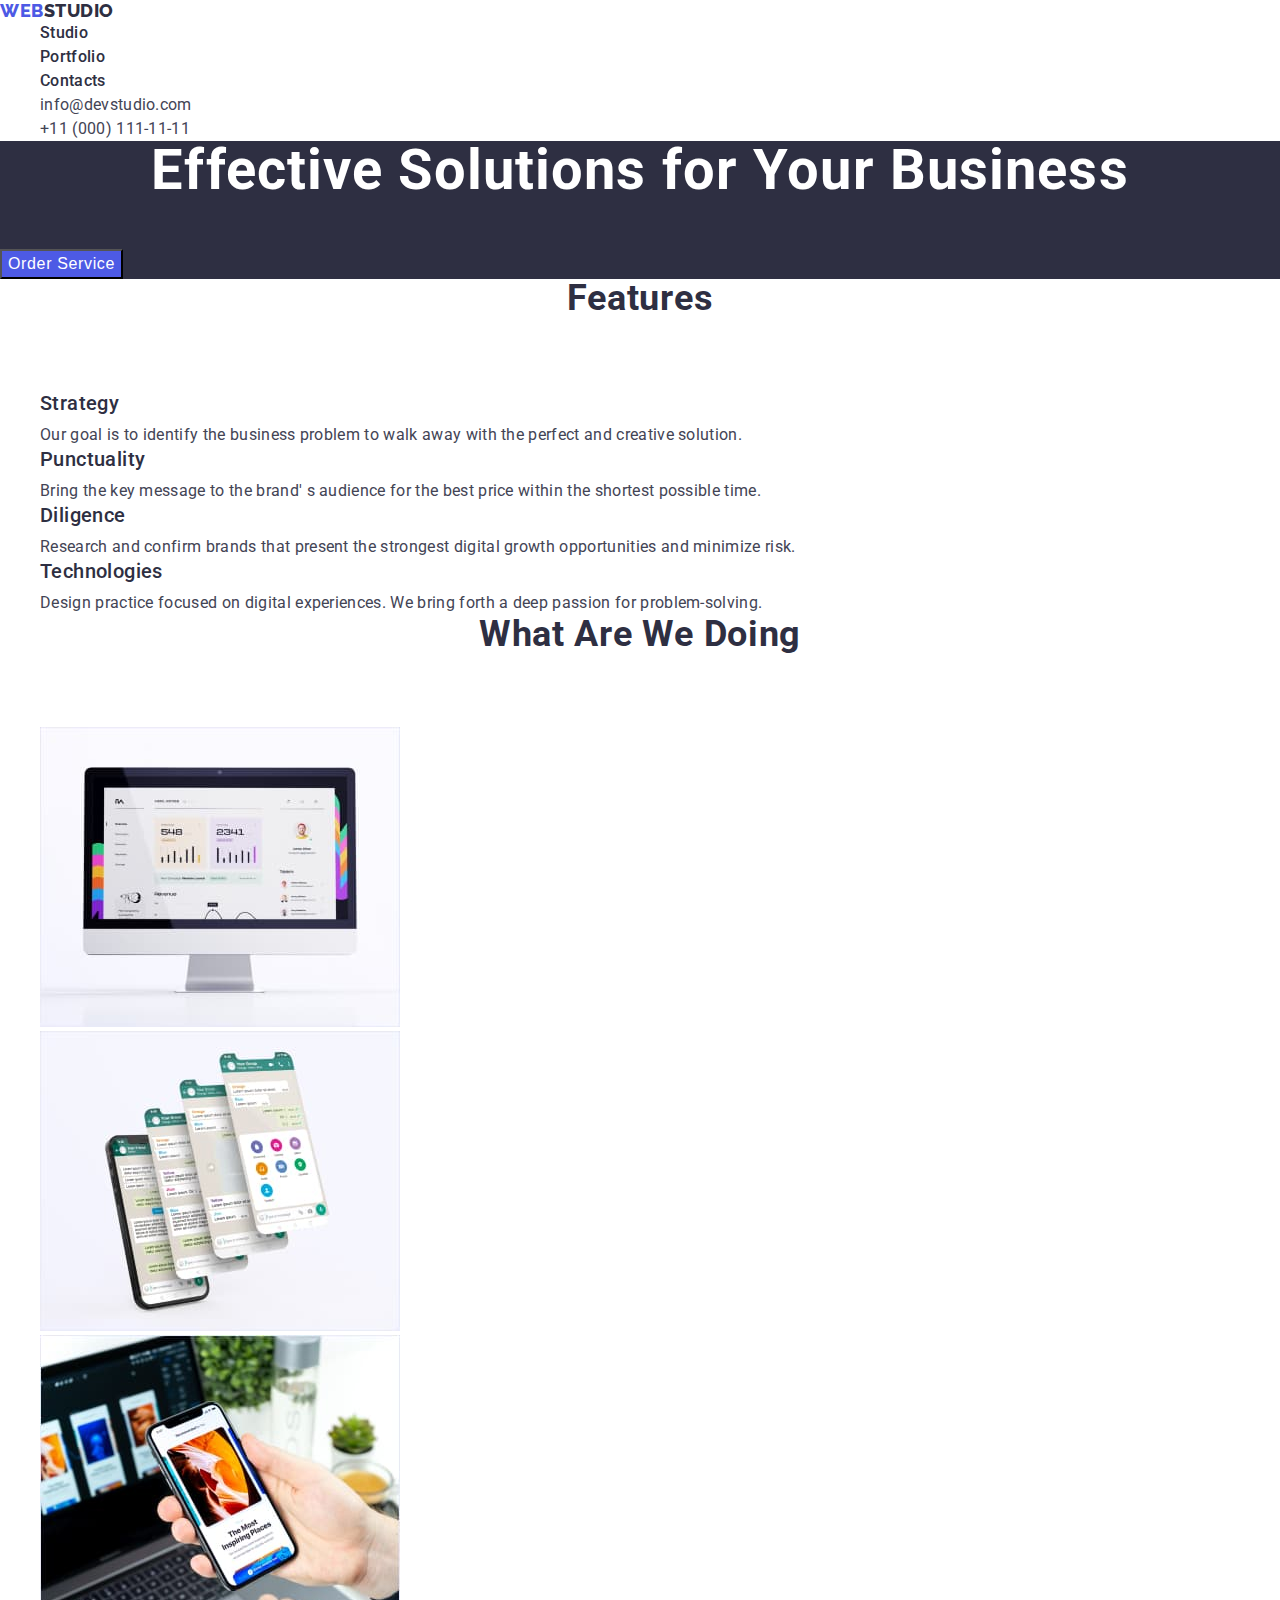
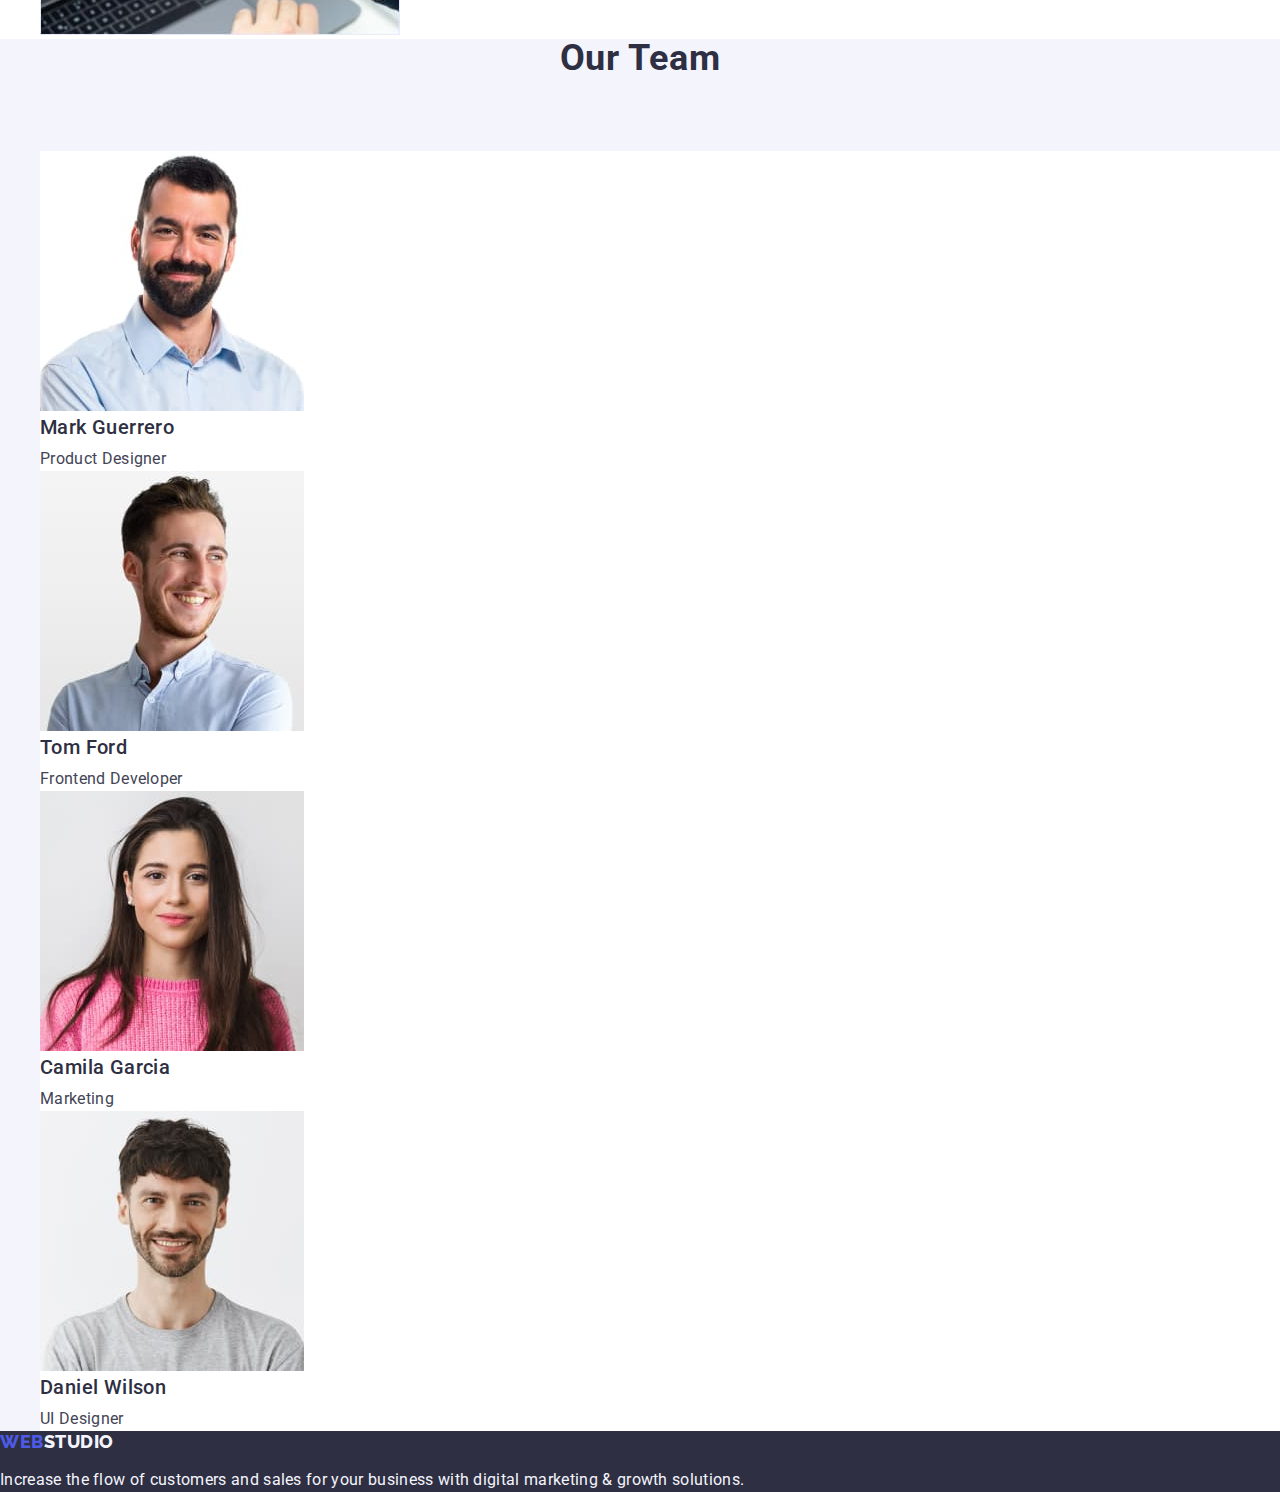
==== index.html @ abc199d8 "Initial commit" ====
<!DOCTYPE html>
<html lang="en">

<head>
    <meta charset="UTF-8">
    <meta name="viewport" content="width=device-width, initial-scale=1.0">
    <title>WebStudio</title>
    <link rel="stylesheet" href="https://cdnjs.cloudflare.com/ajax/libs/modern-normalize/2.0.0/modern-normalize.min.css"
        integrity="sha512-4xo8blKMVCiXpTaLzQSLSw3KFOVPWhm/TRtuPVc4WG6kUgjH6J03IBuG7JZPkcWMxJ5huwaBpOpnwYElP/m6wg=="
        crossorigin="anonymous" referrerpolicy="no-referrer">
    <link rel="preconnect" href="https://fonts.googleapis.com">
    <link rel="preconnect" href="https://fonts.gstatic.com" crossorigin>
    <link
        href="https://fonts.googleapis.com/css2?family=Raleway:wght@800&family=Roboto:wght@400;500;700;900&display=swap"
        rel="stylesheet">
    <link rel="stylesheet" href="./css/styles.css">
</head>

<body>

    <header class="header">
        <nav class="header__nav">
            <a class="link logo" href="./index.html">
                Web<span class="header__logo-color">Studio</span>
            </a>
            <ul class="list header__menu">
                <li class="header__menu-item">
                    <a class="link header__menu-link" href="./index.html">Studio</a>
                </li>
                <li class="header__menu-item">
                    <a class="link header__menu-link" href="./portfolio.html">Portfolio</a>
                </li>
                <li class="header__menu-item">
                    <a class="link header__menu-link" href="">Contacts</a>
                </li>
            </ul>
        </nav>
        <address class="header__address">
            <ul class="list header__contact">
                <li class="header__contact-item">
                    <a class="link header__contact-link" href="mailto:info@devstudio.com">info@devstudio.com</a>
                </li>
                <li class="header__contact-item">
                    <a class="link header__contact-link" href="tel:+110001111111">+11 (000) 111-11-11</a>
                </li>
            </ul>
        </address>
    </header>

    <main class="main">

        <section class="banner">
            <h1 class="banner__title">Effective Solutions for Your Business</h1>
            <button class="banner__button" type="button">Order Service</button>
        </section>

        <section class="features">
            <h2 class="title">Features</h2>
            <ul class="list features__list">
                <li class="features__list-item">
                    <h3 class="features__item-title">Strategy</h3>
                    <p class="features__item-text">
                        Our goal is to identify the business
                        problem to walk away with the perfect and creative solution.
                    </p>
                </li>
                <li class="features__list-item">
                    <h3 class="features__item-title">Punctuality</h3>
                    <p class="features__item-text">
                        Bring the key message to the brand'
                        s audience for the best price within the shortest possible time.
                    </p>
                </li>
                <li class="features__list-item">
                    <h3 class="features__item-title">Diligence</h3>
                    <p class="features__item-text">
                        Research and confirm brands that
                        present the strongest digital growth opportunities and minimize risk.
                    </p>
                </li>
                <li class="features__list-item">
                    <h3 class="features__item-title">Technologies</h3>
                    <p class="features__item-text">
                        Design practice focused on digital
                        experiences. We bring forth a deep passion for problem-solving.
                    </p>
                </li>
            </ul>
        </section>

        <section class="works">
            <h2 class="title">What are we doing</h2>
            <ul class="list works__list">
                <li class="works__list-item">
                    <img class="works__img" src="./images/work-1.jpg" alt="Computer" width="360">
                </li>
                <li class="works__list-item">
                    <img class="works__img" src="./images/work-2.jpg" alt="Phone" width="360">
                </li>
                <li class="works__list-item">
                    <img class="works__img" src="./images/work-3.jpg" alt="Computer and phone" width="360">
                </li>
            </ul>
        </section>

        <section class="team">
            <h2 class="title">Our Team</h2>
            <ul class="list team__list">
                <li class="team__item">
                    <img class="item-photo" src="./images/person-1.jpg" alt="Mark Guerrero" width="264">
                    <h3 class="item-title">Mark Guerrero</h3>
                    <p class="item-text">Product Designer</p>
                </li>
                <li class="team__item">
                    <img class="item-photo" src="./images/person-2.jpg" alt="Tom Ford" width="264">
                    <h3 class="item-title">Tom Ford</h3>
                    <p class="item-text">Frontend Developer</p>
                </li>
                <li class="team__item">
                    <img class="item-photo" src="./images/person-3.jpg" alt="Camila Garcia" width="264">
                    <h3 class="item-title">Camila Garcia</h3>
                    <p class="item-text">Marketing</p>
                </li>
                <li class="team__item">
                    <img class="item-photo" src="./images/person-4.jpg" alt="Daniel Wilson" width="264">
                    <h3 class="item-title">Daniel Wilson</h3>
                    <p class="item-text">UI Designer</p>
                </li>
            </ul>
        </section>

    </main>

    <footer class="footer">
        <a class="link logo" href="./index.html">
            Web<span class="footer__logo-color">Studio</span>
        </a>
        <p class="footer__text">
            Increase the flow of customers and 
            sales for your business with digital 
            marketing & growth solutions.
        </p>
    </footer>




</body>

</html>
---- css/styles.css ----
:root {
  --iris: #4D5AE5;
  --ocean: #404BBF;
  --navyblue: #2E2F42;
  --green: #31D0AA;
  --slate: #434455;
  --lightslate: #8E8F99;
  --cornflower: #E7E9FC;
  --cloud: #F4F4FD;
  --navyblue-modal: rgba(46, 47, 66, 0.40);
  --grey: rgba(46, 47, 66, 0.70);
  --white: #FFF;
  --font-primary: "Roboto", sans-serif;
}

* {
  margin: 0;
}

.list {
  list-style: none;
}

.link {
  text-decoration: none;
}

button {
  cursor: pointer;
}

body {
  font-family: var(--font-primary);
  color: var(--slate);
  background-color: var(--white);
}

.header__logo-color {
  color: var(--navyblue);
}
.header__menu-link {
  color: var(--navyblue);
  font-size: 16px;
  font-weight: 500;
  line-height: 1.5;
  letter-spacing: 0.02em;
}
.header__menu-link:hover, .header__menu-link:focus {
  color: var(--ocean);
}
.header__address {
  font-style: normal;
}
.header__contact-link {
  color: inherit;
  font-size: 16px;
  line-height: 1.5;
  letter-spacing: 0.02em;
}
.header__contact-link:hover, .header__contact-link:focus {
  color: var(--ocean);
}

.logo {
  color: var(--iris);
  font-size: 18px;
  font-family: "Raleway", sans-serif;
  font-weight: 800;
  line-height: 1.17;
  letter-spacing: 0.03em;
  text-transform: uppercase;
}

.banner {
  background-color: var(--navyblue);
}
.banner__title {
  color: var(--white);
  font-size: 56px;
  text-align: center;
  line-height: 1.07;
  letter-spacing: 0.02em;
  margin-bottom: 48px;
}
.banner__button {
  color: var(--white);
  font-size: 16px;
  font-weight: 500;
  line-height: 1.5;
  letter-spacing: 0.04em;
  background-color: var(--iris);
}
.banner__button:hover, .banner__button:focus {
  background: var(--ocean);
}

.features__item-title {
  color: var(--navyblue);
  font-size: 20px;
  font-weight: 500;
  line-height: 1.2;
  letter-spacing: 0.02em;
  margin-bottom: 8px;
}
.features__item-text {
  font-size: 16px;
  line-height: 1.5;
  letter-spacing: 0.02em;
}

.title {
  color: var(--navyblue);
  text-align: center;
  font-size: 36px;
  line-height: 1.11;
  letter-spacing: 0.02em;
  text-transform: capitalize;
  margin-bottom: 72px;
}

.team {
  background-color: var(--cloud);
}
.team__item {
  background-color: var(--white);
}

.item-title {
  color: var(--navyblue);
  font-size: 20px;
  font-weight: 500;
  line-height: 1.2;
  letter-spacing: 0.02em;
  margin-bottom: 8px;
}

.item-text {
  color: var(--slate);
  font-size: 16px;
  line-height: 1.5;
  letter-spacing: 0.02em;
}

.footer {
  background-color: var(--navyblue);
}
.footer__logo-color {
  color: var(--cloud);
}
.footer__text {
  color: var(--cloud, #F4F4FD);
  font-size: 16px;
  line-height: 1.5;
  letter-spacing: 0.02em;
  margin-top: 16px;
}

.portfolio__filter-button {
  color: var(--iris);
  font-size: 16px;
  font-weight: 500;
  line-height: 1.5;
  letter-spacing: 0.04em;
  border: 1px solid var(--cornflower);
  background-color: var(--cloud);
  cursor: pointer;
}
.portfolio__filter-button:hover, .portfolio__filter-button:focus {
  color: var(--white);
  background-color: var(--ocean);
}
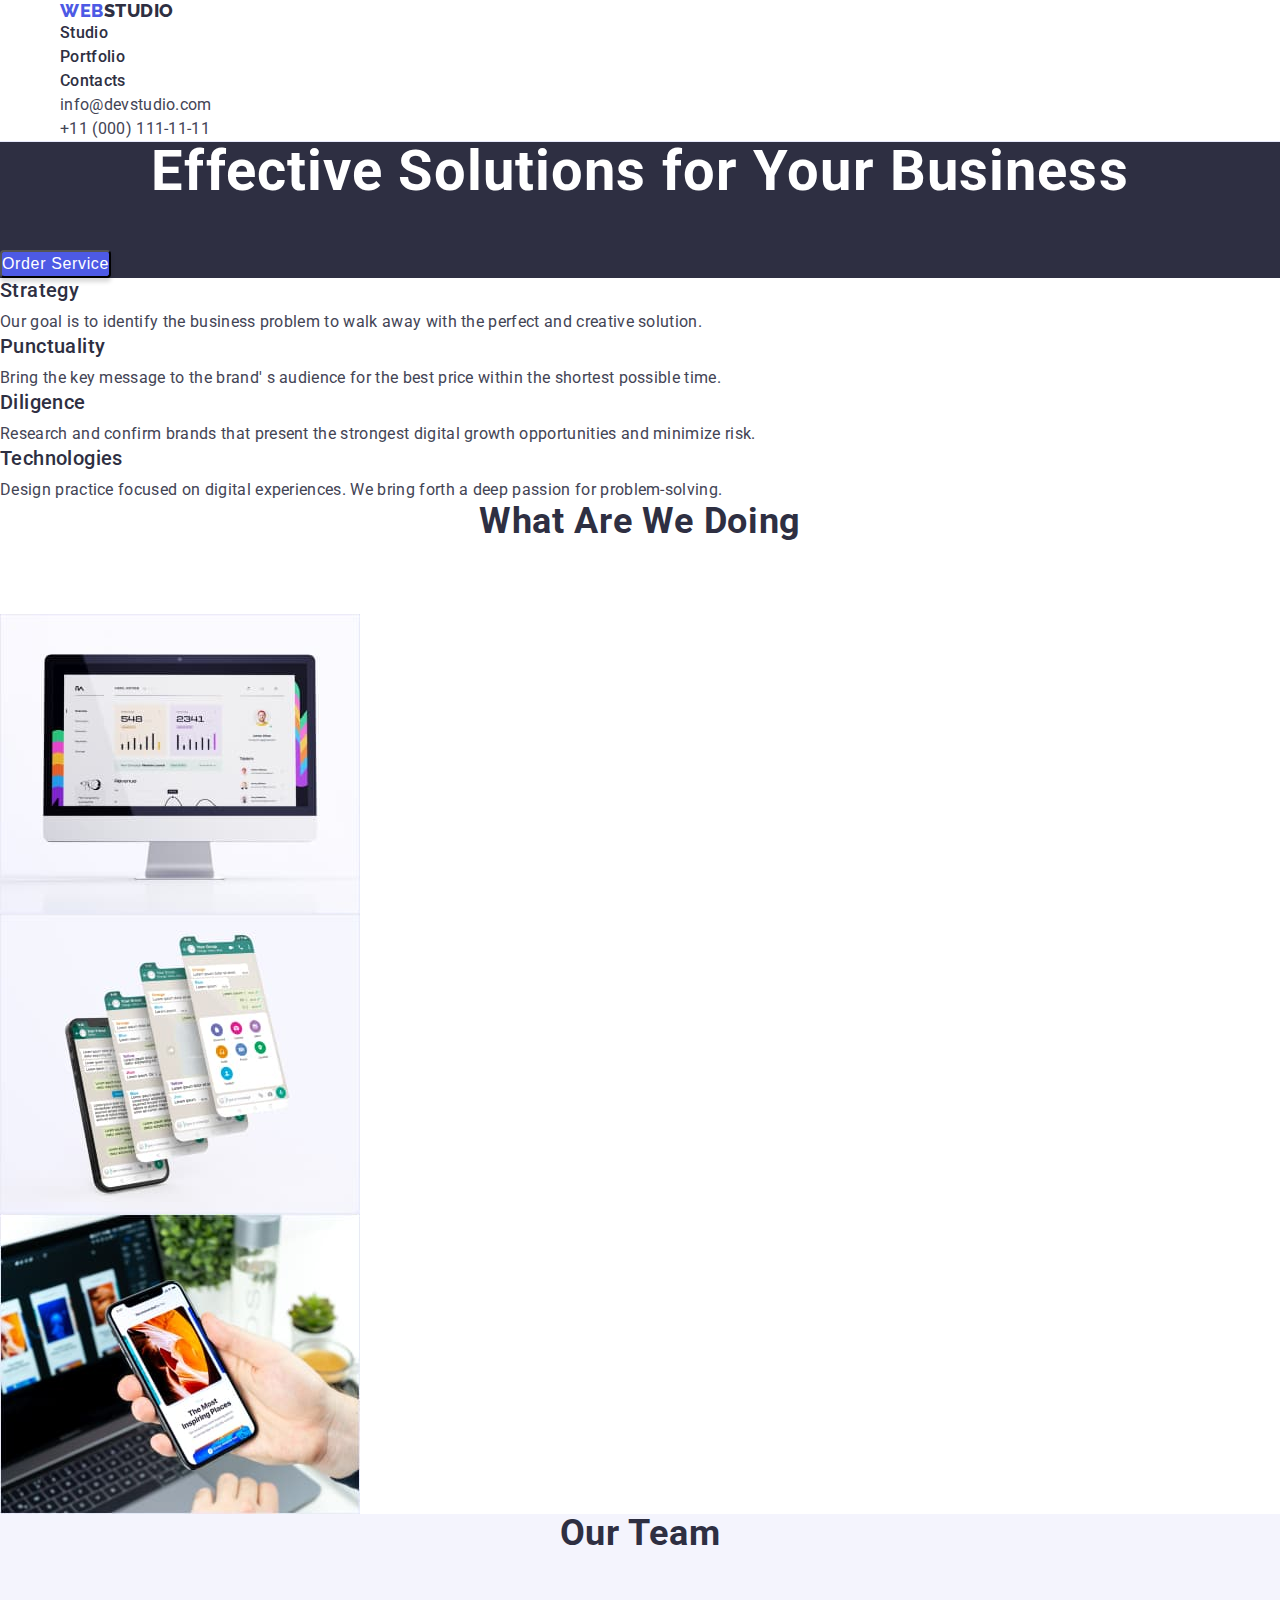
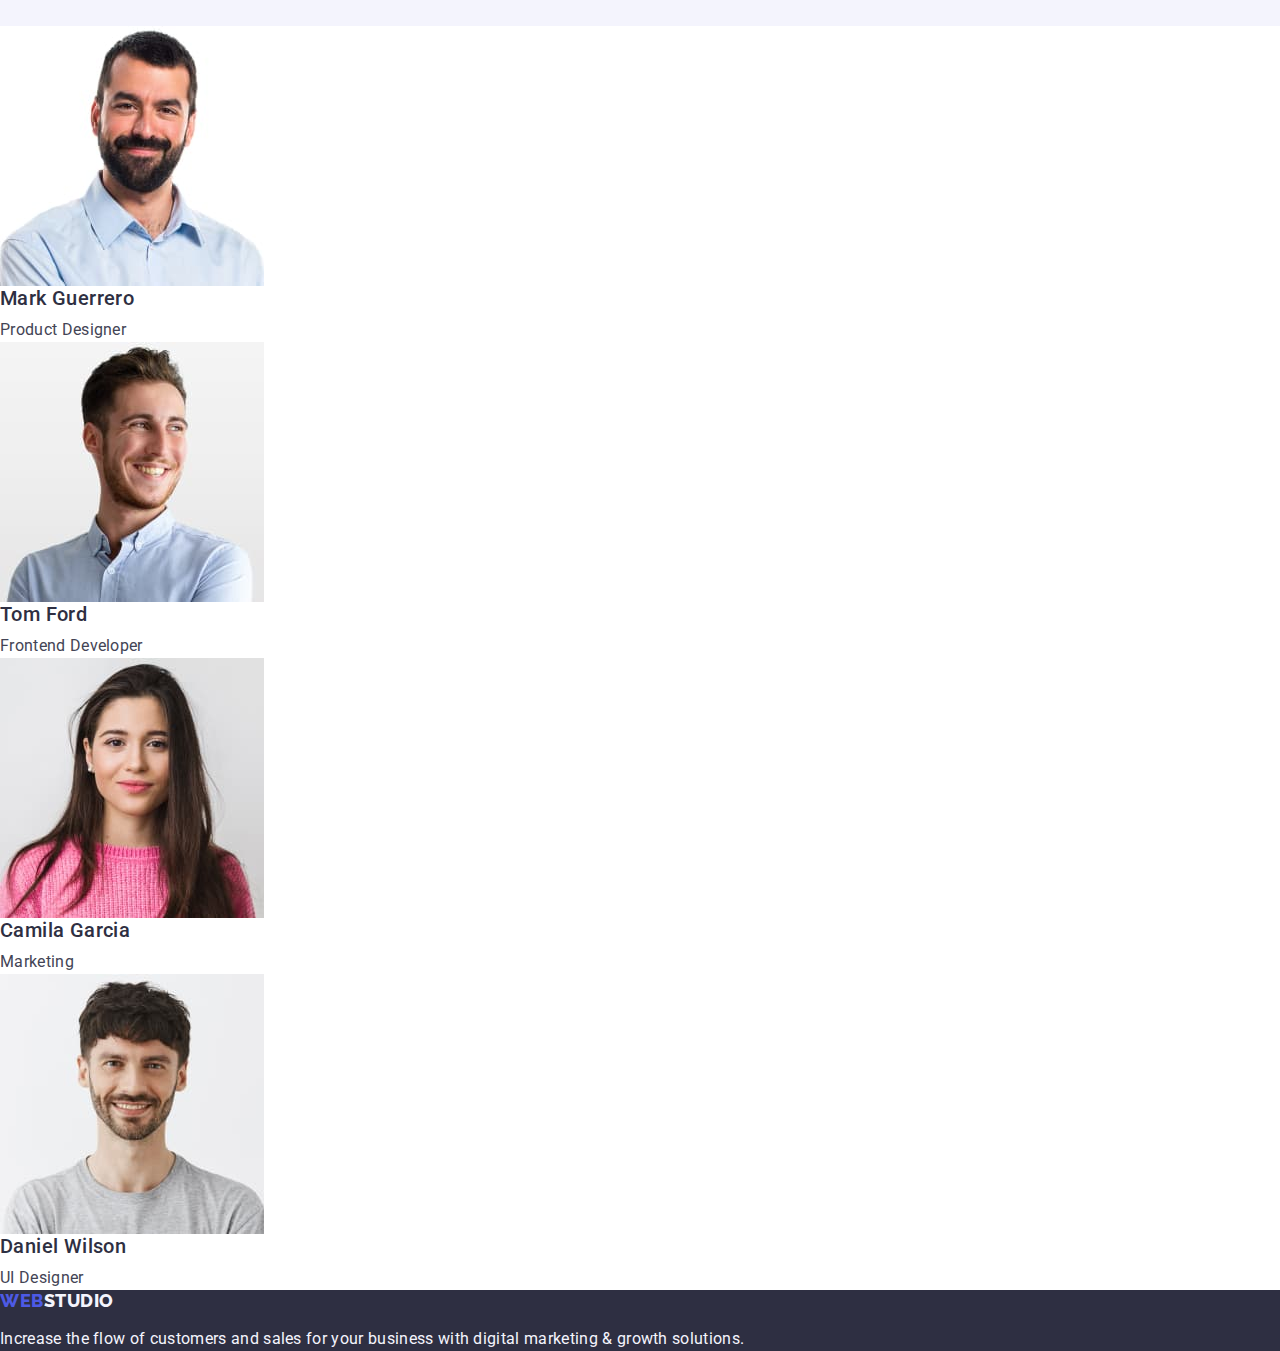
==== commit 33f887b4: "update files" ====
--- a/index.html
+++ b/index.html
@@ -19,32 +19,35 @@
 <body>
 
     <header class="header">
-        <nav class="header__nav">
-            <a class="link logo" href="./index.html">
-                Web<span class="header__logo-color">Studio</span>
-            </a>
-            <ul class="list header__menu">
-                <li class="header__menu-item">
-                    <a class="link header__menu-link" href="./index.html">Studio</a>
-                </li>
-                <li class="header__menu-item">
-                    <a class="link header__menu-link" href="./portfolio.html">Portfolio</a>
-                </li>
-                <li class="header__menu-item">
-                    <a class="link header__menu-link" href="">Contacts</a>
-                </li>
-            </ul>
-        </nav>
-        <address class="header__address">
-            <ul class="list header__contact">
-                <li class="header__contact-item">
-                    <a class="link header__contact-link" href="mailto:info@devstudio.com">info@devstudio.com</a>
-                </li>
-                <li class="header__contact-item">
-                    <a class="link header__contact-link" href="tel:+110001111111">+11 (000) 111-11-11</a>
-                </li>
-            </ul>
-        </address>
+        <div class="container">
+            <nav class="header__nav">
+                <a class="link logo" href="./index.html">
+                    Web<span class="header__logo-color">Studio</span>
+                </a>
+                <ul class="list header__menu">
+                    <li class="header__menu-item">
+                        <a class="link header__menu-link" href="./index.html">Studio</a>
+                    </li>
+                    <li class="header__menu-item">
+                        <a class="link header__menu-link" href="./portfolio.html">Portfolio</a>
+                    </li>
+                    <li class="header__menu-item">
+                        <a class="link header__menu-link" href="">Contacts</a>
+                    </li>
+                </ul>
+            </nav>
+            <address class="header__address">
+                <ul class="list header__contact">
+                    <li class="header__contact-item">
+                        <a class="link header__contact-link" href="mailto:info@devstudio.com">info@devstudio.com</a>
+                    </li>
+                    <li class="header__contact-item">
+                        <a class="link header__contact-link" href="tel:+110001111111">+11 (000) 111-11-11</a>
+                    </li>
+                </ul>
+            </address>
+        </div>
+
     </header>
 
     <main class="main">
@@ -55,7 +58,7 @@
         </section>
 
         <section class="features">
-            <h2 class="title">Features</h2>
+            <h2 class="title visually-hidden">Features</h2>
             <ul class="list features__list">
                 <li class="features__list-item">
                     <h3 class="features__item-title">Strategy</h3>
@@ -136,8 +139,8 @@
             Web<span class="footer__logo-color">Studio</span>
         </a>
         <p class="footer__text">
-            Increase the flow of customers and 
-            sales for your business with digital 
+            Increase the flow of customers and
+            sales for your business with digital
             marketing & growth solutions.
         </p>
     </footer>
--- a/css/styles.css
+++ b/css/styles.css
@@ -15,6 +15,7 @@
 
 * {
   margin: 0;
+  padding: 0;
 }
 
 .list {
@@ -27,6 +28,31 @@
 
 button {
   cursor: pointer;
+}
+
+img {
+  display: block;
+  max-width: 100%;
+}
+
+.visually-hidden {
+  position: absolute;
+  width: 1px;
+  height: 1px;
+  margin: -1px;
+  border: 0;
+  padding: 0;
+  white-space: nowrap;
+  -webkit-clip-path: inset(100%);
+          clip-path: inset(100%);
+  clip: rect(0 0 0 0);
+  overflow: hidden;
+}
+
+.container {
+  max-width: 1160px;
+  margin: 0 auto;
+  padding: 0 15px;
 }
 
 body {
@@ -35,6 +61,9 @@
   background-color: var(--white);
 }
 
+.header {
+  border-bottom: 1px solid var(--cornflower);
+}
 .header__logo-color {
   color: var(--navyblue);
 }
@@ -88,7 +117,9 @@
   font-weight: 500;
   line-height: 1.5;
   letter-spacing: 0.04em;
+  border-radius: 4px;
   background-color: var(--iris);
+  box-shadow: 0px 4px 4px 0px rgba(0, 0, 0, 0.15);
 }
 .banner__button:hover, .banner__button:focus {
   background: var(--ocean);
@@ -161,6 +192,7 @@
   font-weight: 500;
   line-height: 1.5;
   letter-spacing: 0.04em;
+  border-radius: 4px;
   border: 1px solid var(--cornflower);
   background-color: var(--cloud);
   cursor: pointer;
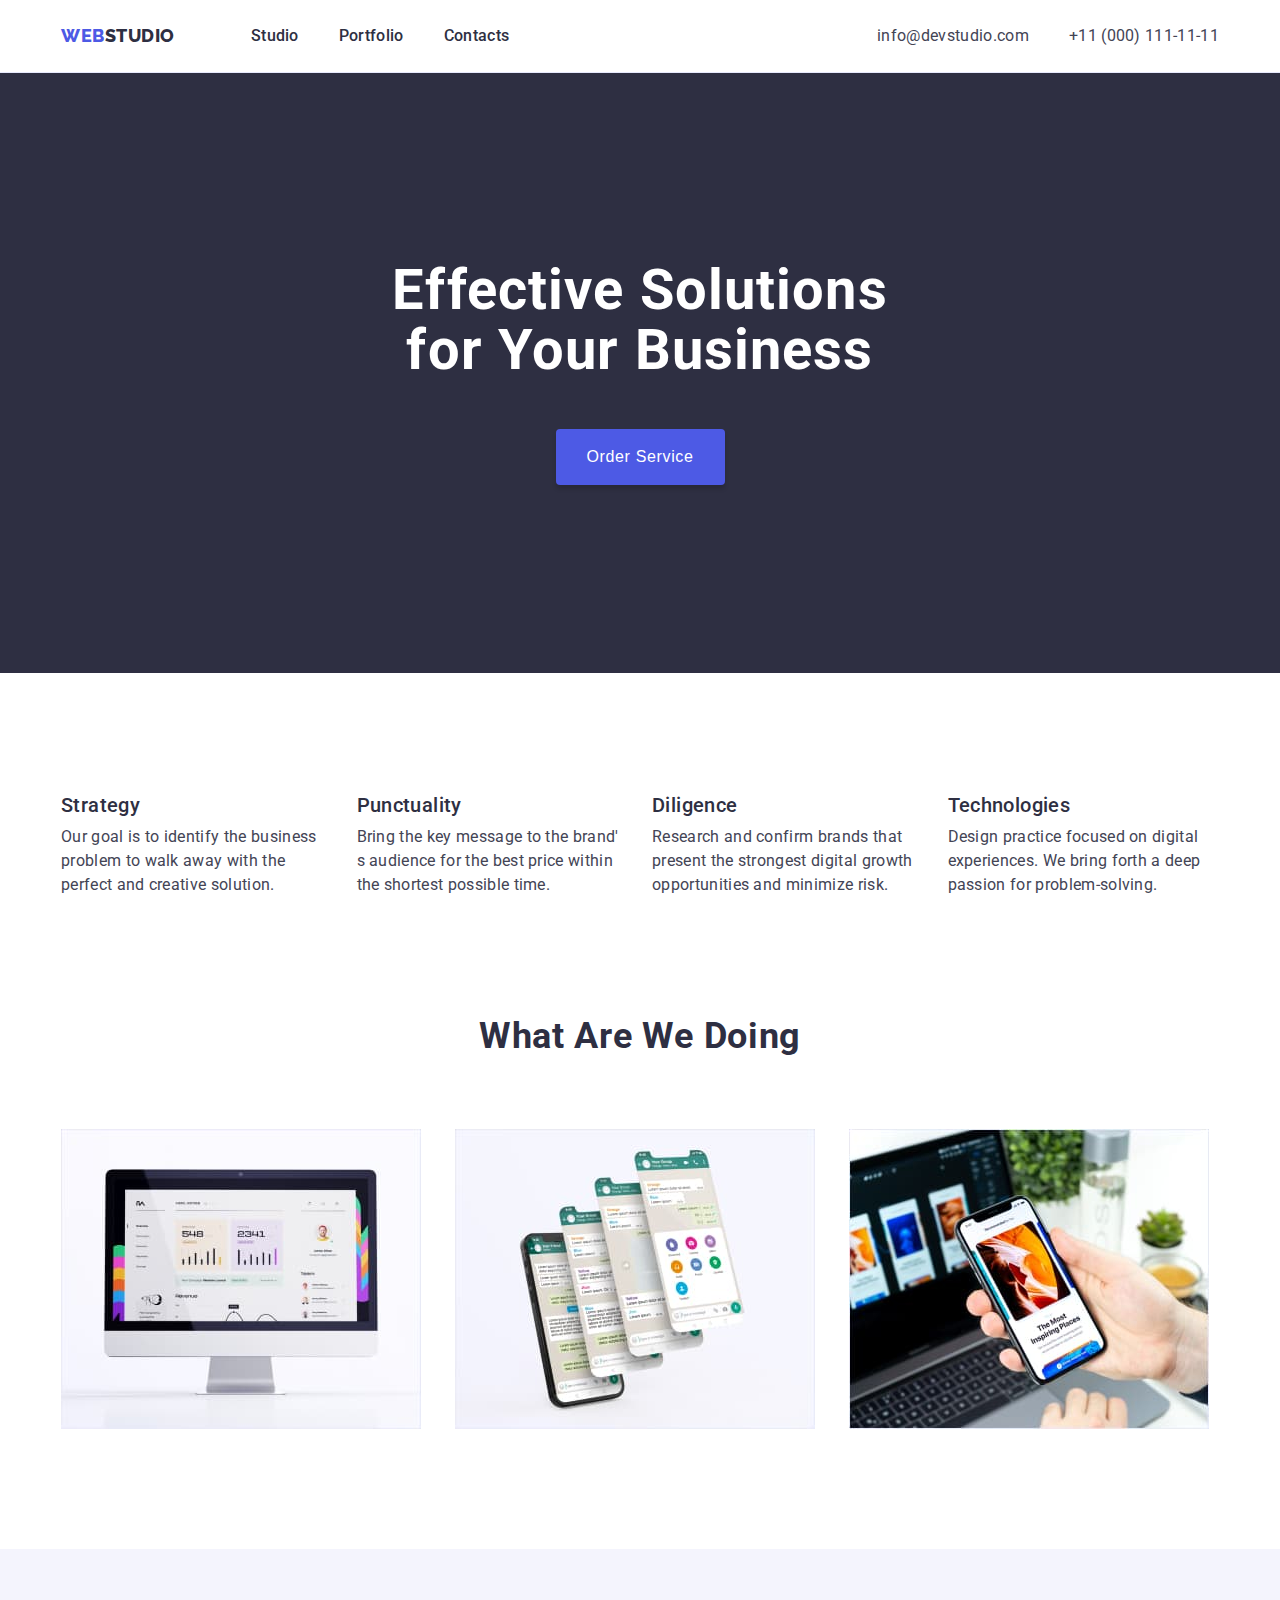
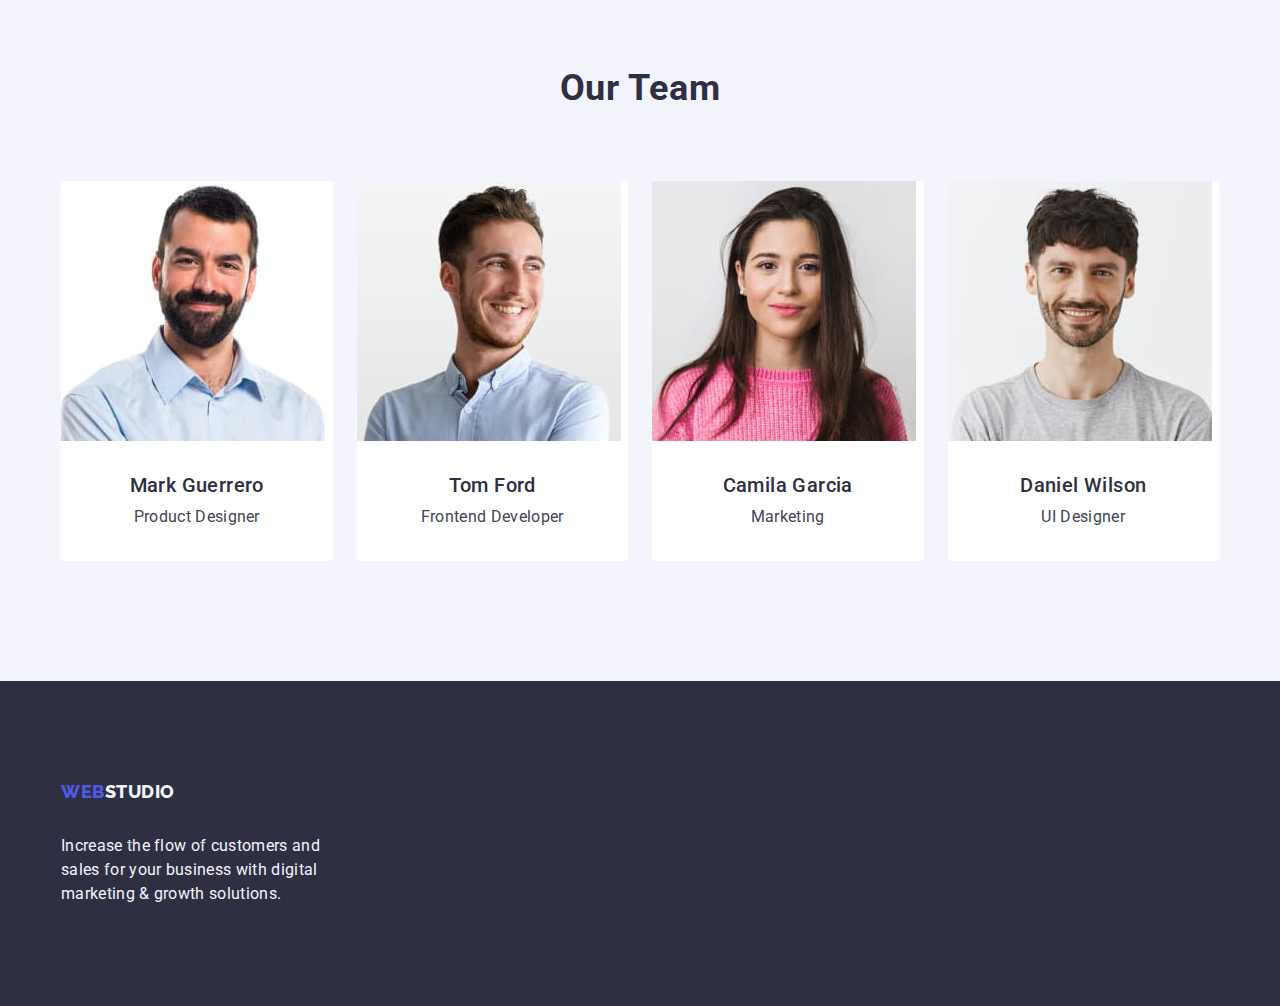
==== commit a24808d7: "Added flexboxes" ====
--- a/index.html
+++ b/index.html
@@ -53,96 +53,121 @@
     <main class="main">
 
         <section class="banner">
-            <h1 class="banner__title">Effective Solutions for Your Business</h1>
-            <button class="banner__button" type="button">Order Service</button>
+            <div class="container">
+                <h1 class="banner__title">Effective Solutions for Your Business</h1>
+                <button class="banner__button" type="button">Order Service</button>
+            </div>
+
         </section>
 
         <section class="features">
-            <h2 class="title visually-hidden">Features</h2>
-            <ul class="list features__list">
-                <li class="features__list-item">
-                    <h3 class="features__item-title">Strategy</h3>
-                    <p class="features__item-text">
-                        Our goal is to identify the business
-                        problem to walk away with the perfect and creative solution.
-                    </p>
-                </li>
-                <li class="features__list-item">
-                    <h3 class="features__item-title">Punctuality</h3>
-                    <p class="features__item-text">
-                        Bring the key message to the brand'
-                        s audience for the best price within the shortest possible time.
-                    </p>
-                </li>
-                <li class="features__list-item">
-                    <h3 class="features__item-title">Diligence</h3>
-                    <p class="features__item-text">
-                        Research and confirm brands that
-                        present the strongest digital growth opportunities and minimize risk.
-                    </p>
-                </li>
-                <li class="features__list-item">
-                    <h3 class="features__item-title">Technologies</h3>
-                    <p class="features__item-text">
-                        Design practice focused on digital
-                        experiences. We bring forth a deep passion for problem-solving.
-                    </p>
-                </li>
-            </ul>
+            <div class="container">
+                <h2 class="title visually-hidden">Features</h2>
+                <ul class="list features__list">
+                    <li class="features__list-item">
+                        <h3 class="features__item-title">Strategy</h3>
+                        <p class="features__item-text">
+                            Our goal is to identify the business
+                            problem to walk away with the perfect and creative solution.
+                        </p>
+                    </li>
+                    <li class="features__list-item">
+                        <h3 class="features__item-title">Punctuality</h3>
+                        <p class="features__item-text">
+                            Bring the key message to the brand'
+                            s audience for the best price within the shortest possible time.
+                        </p>
+                    </li>
+                    <li class="features__list-item">
+                        <h3 class="features__item-title">Diligence</h3>
+                        <p class="features__item-text">
+                            Research and confirm brands that
+                            present the strongest digital growth opportunities and minimize risk.
+                        </p>
+                    </li>
+                    <li class="features__list-item">
+                        <h3 class="features__item-title">Technologies</h3>
+                        <p class="features__item-text">
+                            Design practice focused on digital
+                            experiences. We bring forth a deep passion for problem-solving.
+                        </p>
+                    </li>
+                </ul>
+            </div>
+
         </section>
 
         <section class="works">
-            <h2 class="title">What are we doing</h2>
-            <ul class="list works__list">
-                <li class="works__list-item">
-                    <img class="works__img" src="./images/work-1.jpg" alt="Computer" width="360">
-                </li>
-                <li class="works__list-item">
-                    <img class="works__img" src="./images/work-2.jpg" alt="Phone" width="360">
-                </li>
-                <li class="works__list-item">
-                    <img class="works__img" src="./images/work-3.jpg" alt="Computer and phone" width="360">
-                </li>
-            </ul>
+            <div class="container">
+                <h2 class="title">What are we doing</h2>
+                <ul class="list works__list">
+                    <li class="works__list-item">
+                        <img class="works__img" src="./images/work-1.jpg" alt="Computer" width="360">
+                    </li>
+                    <li class="works__list-item">
+                        <img class="works__img" src="./images/work-2.jpg" alt="Phone" width="360">
+                    </li>
+                    <li class="works__list-item">
+                        <img class="works__img" src="./images/work-3.jpg" alt="Computer and phone" width="360">
+                    </li>
+                </ul>
+            </div>
+
         </section>
 
         <section class="team">
-            <h2 class="title">Our Team</h2>
-            <ul class="list team__list">
-                <li class="team__item">
-                    <img class="item-photo" src="./images/person-1.jpg" alt="Mark Guerrero" width="264">
-                    <h3 class="item-title">Mark Guerrero</h3>
-                    <p class="item-text">Product Designer</p>
-                </li>
-                <li class="team__item">
-                    <img class="item-photo" src="./images/person-2.jpg" alt="Tom Ford" width="264">
-                    <h3 class="item-title">Tom Ford</h3>
-                    <p class="item-text">Frontend Developer</p>
-                </li>
-                <li class="team__item">
-                    <img class="item-photo" src="./images/person-3.jpg" alt="Camila Garcia" width="264">
-                    <h3 class="item-title">Camila Garcia</h3>
-                    <p class="item-text">Marketing</p>
-                </li>
-                <li class="team__item">
-                    <img class="item-photo" src="./images/person-4.jpg" alt="Daniel Wilson" width="264">
-                    <h3 class="item-title">Daniel Wilson</h3>
-                    <p class="item-text">UI Designer</p>
-                </li>
-            </ul>
+            <div class="container">
+                <h2 class="title">Our Team</h2>
+                <ul class="list team__list">
+                    <li class="team__item">
+                        <img class="item-photo" src="./images/person-1.jpg" alt="Mark Guerrero" width="264">
+                        <div class="item-info">
+                            <h3 class="item-title">Mark Guerrero</h3>
+                            <p class="item-text">Product Designer</p>
+                        </div>
+
+                    </li>
+                    <li class="team__item">
+                        <img class="item-photo" src="./images/person-2.jpg" alt="Tom Ford" width="264">
+                        <div class="item-info">
+                            <h3 class="item-title">Tom Ford</h3>
+                            <p class="item-text">Frontend Developer</p>
+                        </div>
+
+                    </li>
+                    <li class="team__item">
+                        <img class="item-photo" src="./images/person-3.jpg" alt="Camila Garcia" width="264">
+                        <div class="item-info">
+                            <h3 class="item-title">Camila Garcia</h3>
+                            <p class="item-text">Marketing</p>
+                        </div>
+
+                    </li>
+                    <li class="team__item">
+                        <img class="item-photo" src="./images/person-4.jpg" alt="Daniel Wilson" width="264">
+                        <div class="item-info">
+                            <h3 class="item-title">Daniel Wilson</h3>
+                            <p class="item-text">UI Designer</p>
+                        </div>
+                    </li>
+                </ul>
+            </div>
         </section>
 
     </main>
 
     <footer class="footer">
-        <a class="link logo" href="./index.html">
-            Web<span class="footer__logo-color">Studio</span>
-        </a>
-        <p class="footer__text">
-            Increase the flow of customers and
-            sales for your business with digital
-            marketing & growth solutions.
-        </p>
+        <div class="container">
+            <a class="link logo footer__logo" href="./index.html">
+                Web<span class="footer__logo-color">Studio</span>
+            </a>
+            <p class="footer__text">
+                Increase the flow of customers and
+                sales for your business with digital
+                marketing & growth solutions.
+            </p>
+        </div>
+
     </footer>
 
 
--- a/css/styles.css
+++ b/css/styles.css
@@ -26,10 +26,6 @@
   text-decoration: none;
 }
 
-button {
-  cursor: pointer;
-}
-
 img {
   display: block;
   max-width: 100%;
@@ -50,7 +46,7 @@
 }
 
 .container {
-  max-width: 1160px;
+  max-width: 1158px;
   margin: 0 auto;
   padding: 0 15px;
 }
@@ -64,8 +60,24 @@
 .header {
   border-bottom: 1px solid var(--cornflower);
 }
+.header .container {
+  display: flex;
+  align-items: center;
+  justify-content: space-between;
+}
+.header__nav {
+  display: flex;
+  align-items: center;
+}
 .header__logo-color {
   color: var(--navyblue);
+}
+.header__menu {
+  display: flex;
+  gap: 40px;
+}
+.header__menu-item {
+  padding: 24px 0;
 }
 .header__menu-link {
   color: var(--navyblue);
@@ -79,6 +91,10 @@
 }
 .header__address {
   font-style: normal;
+}
+.header__contact {
+  display: flex;
+  gap: 40px;
 }
 .header__contact-link {
   color: inherit;
@@ -98,20 +114,26 @@
   line-height: 1.17;
   letter-spacing: 0.03em;
   text-transform: uppercase;
+  margin-right: 76px;
 }
 
 .banner {
   background-color: var(--navyblue);
+  padding: 188px 0;
 }
 .banner__title {
+  max-width: 496px;
   color: var(--white);
   font-size: 56px;
   text-align: center;
   line-height: 1.07;
   letter-spacing: 0.02em;
-  margin-bottom: 48px;
+  margin: 0 auto 48px auto;
 }
 .banner__button {
+  min-width: 169px;
+  height: 56px;
+  display: block;
   color: var(--white);
   font-size: 16px;
   font-weight: 500;
@@ -120,11 +142,24 @@
   border-radius: 4px;
   background-color: var(--iris);
   box-shadow: 0px 4px 4px 0px rgba(0, 0, 0, 0.15);
+  border: none;
+  cursor: pointer;
+  margin: 0 auto;
 }
 .banner__button:hover, .banner__button:focus {
   background: var(--ocean);
 }
 
+.features {
+  padding: 120px 0;
+}
+.features__list {
+  display: flex;
+  gap: 24px;
+}
+.features__list-item {
+  flex-basis: calc((100% - 72px) / 4);
+}
 .features__item-title {
   color: var(--navyblue);
   font-size: 20px;
@@ -149,11 +184,33 @@
   margin-bottom: 72px;
 }
 
+.works {
+  padding-bottom: 120px;
+}
+.works__list {
+  display: flex;
+  gap: 24px;
+}
+.works__list-item {
+  flex-basis: calc((100% - 48px) / 3);
+}
+
 .team {
   background-color: var(--cloud);
+  padding: 120px 0;
+}
+.team__list {
+  display: flex;
+  gap: 24px;
 }
 .team__item {
+  flex-basis: calc((100% - 72px) / 4);
   background-color: var(--white);
+  border-radius: 0 0 4px 4px;
+}
+
+.item-info {
+  padding: 32px 16px;
 }
 
 .item-title {
@@ -162,6 +219,7 @@
   font-weight: 500;
   line-height: 1.2;
   letter-spacing: 0.02em;
+  text-align: center;
   margin-bottom: 8px;
 }
 
@@ -170,15 +228,22 @@
   font-size: 16px;
   line-height: 1.5;
   letter-spacing: 0.02em;
+  text-align: center;
 }
 
 .footer {
   background-color: var(--navyblue);
+  padding: 100px 0;
+}
+.footer__logo {
+  display: inline-block;
+  margin-bottom: 16px;
 }
 .footer__logo-color {
   color: var(--cloud);
 }
 .footer__text {
+  max-width: 264px;
   color: var(--cloud, #F4F4FD);
   font-size: 16px;
   line-height: 1.5;
@@ -186,6 +251,15 @@
   margin-top: 16px;
 }
 
+.portfolio {
+  padding: 96px 0 120px 0;
+}
+.portfolio__filter {
+  display: flex;
+  justify-content: center;
+  gap: 24px;
+  margin-bottom: 72px;
+}
 .portfolio__filter-button {
   color: var(--iris);
   font-size: 16px;
@@ -196,8 +270,24 @@
   border: 1px solid var(--cornflower);
   background-color: var(--cloud);
   cursor: pointer;
+  padding: 12px 24px;
 }
 .portfolio__filter-button:hover, .portfolio__filter-button:focus {
   color: var(--white);
   background-color: var(--ocean);
+  border: 1px solid transparent;
+}
+.portfolio__list {
+  display: flex;
+  flex-wrap: wrap;
+  -moz-column-gap: 24px;
+       column-gap: 24px;
+  row-gap: 48px;
+}
+.portfolio__item {
+  flex-basis: calc((100% - 48px) / 3);
+}
+.portfolio__info {
+  border: 1px solid var(--cornflower);
+  border-top: none;
 }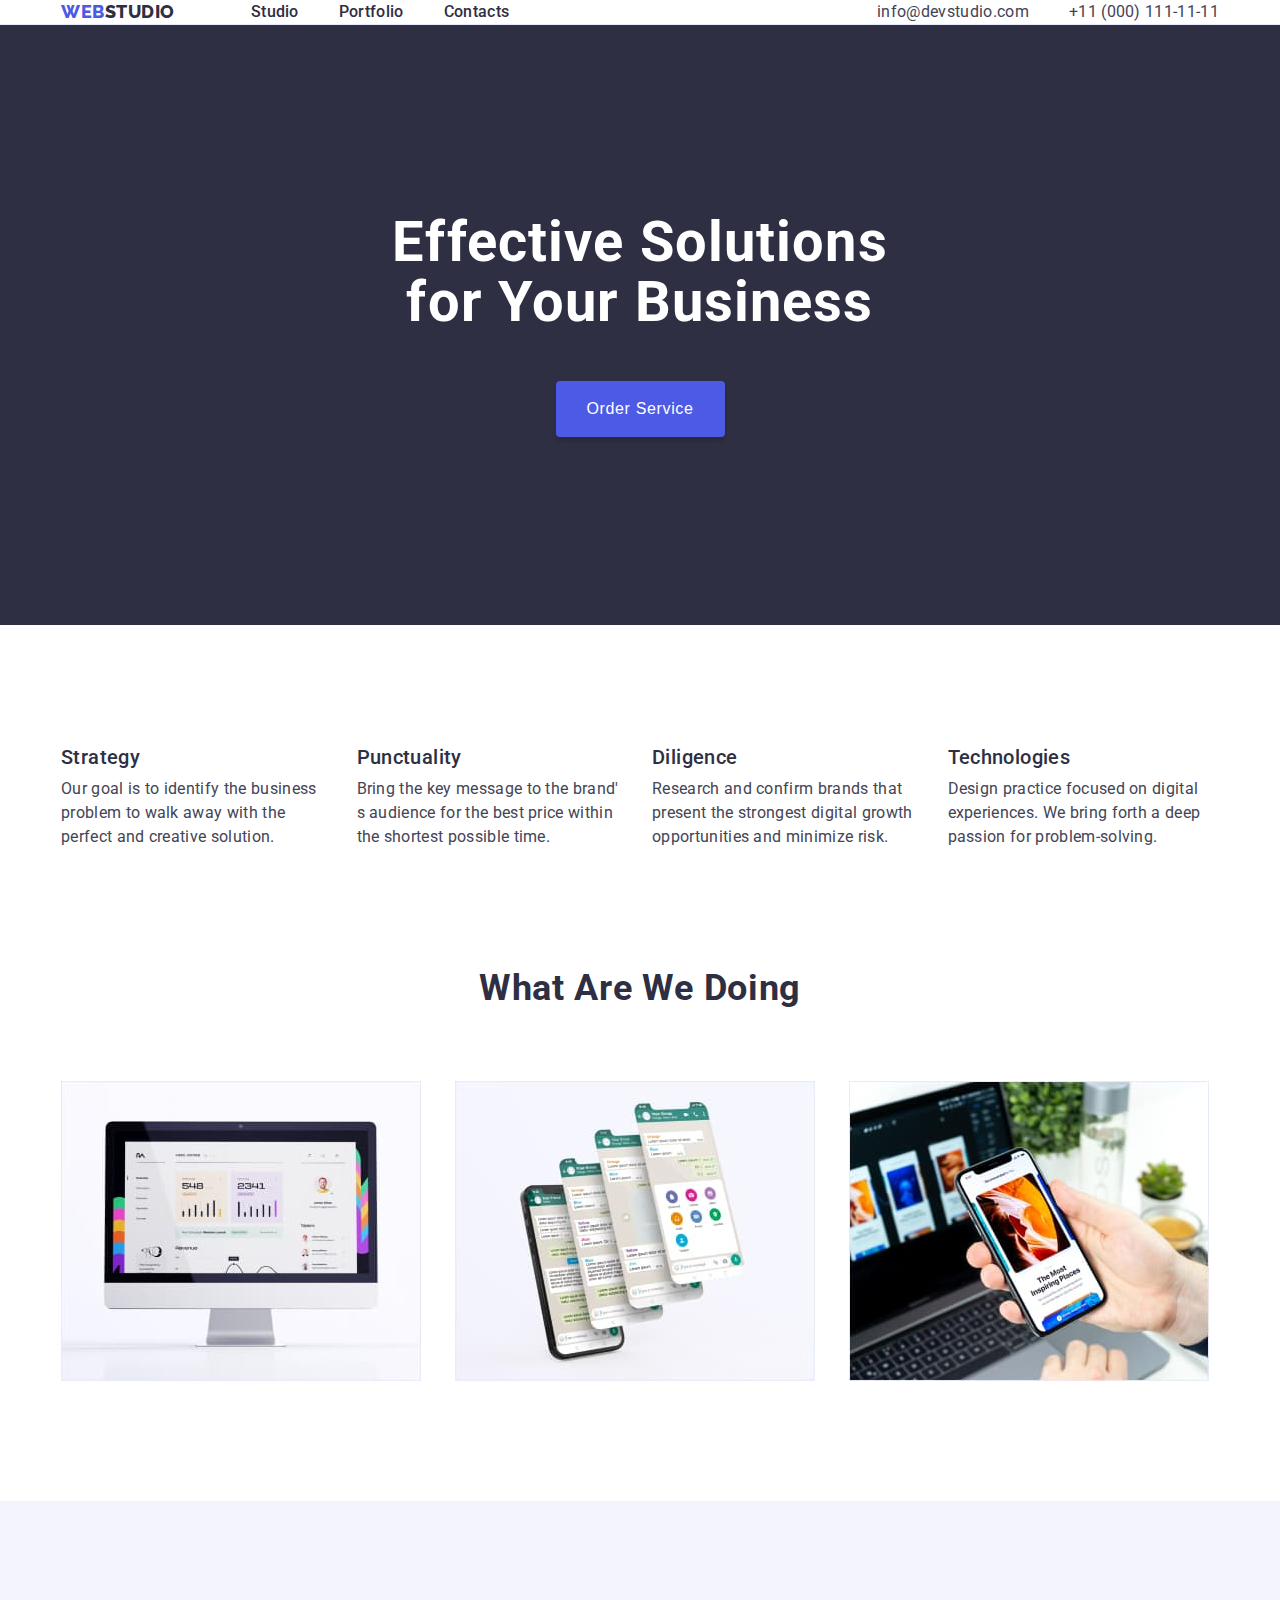
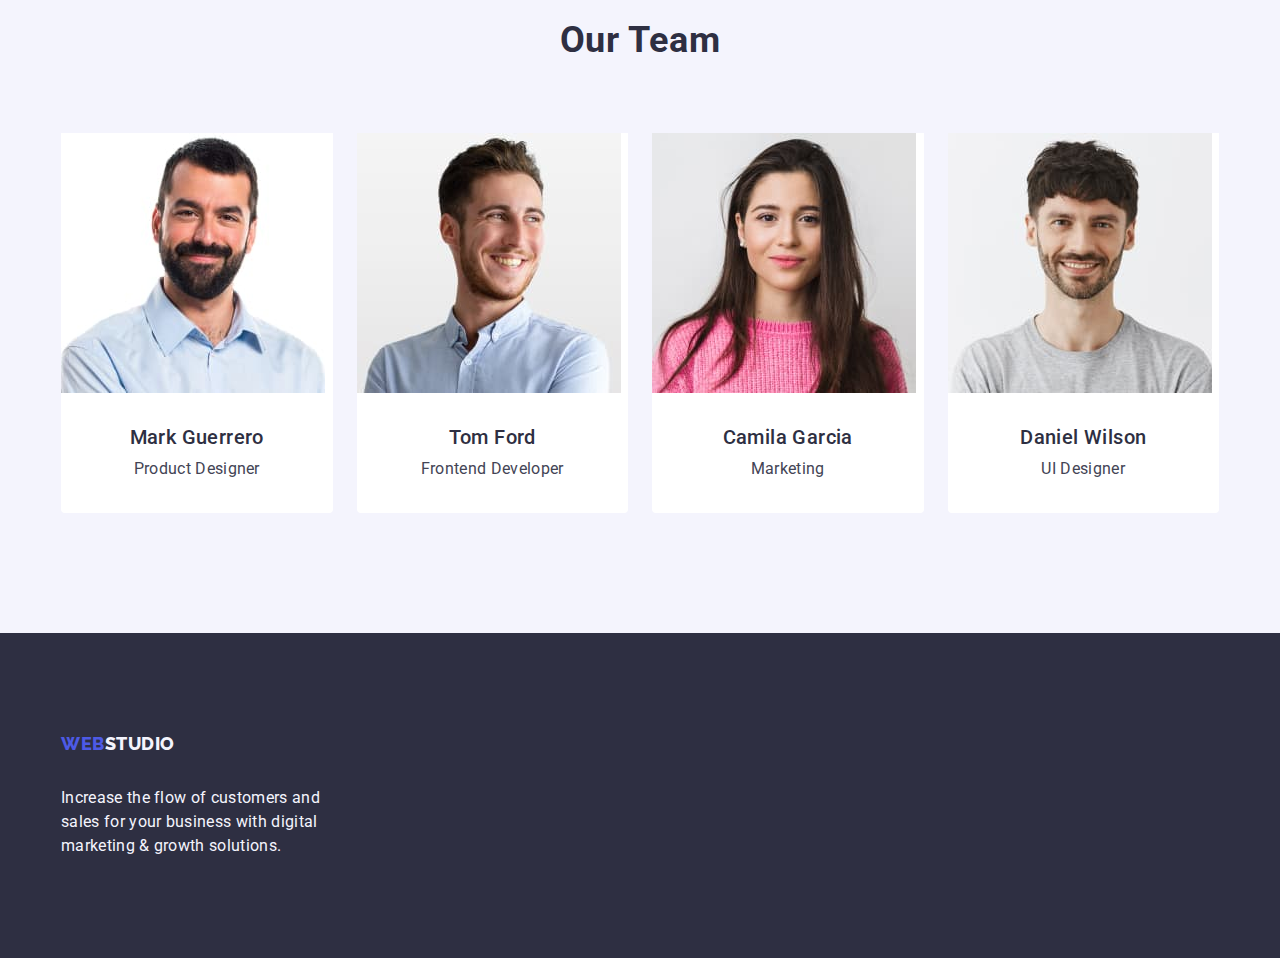
==== commit 5eaa0283: "Update files" ====
--- a/index.html
+++ b/index.html
@@ -62,7 +62,7 @@
 
         <section class="features">
             <div class="container">
-                <h2 class="title visually-hidden">Features</h2>
+                <h2 class="title visually-hidden" hidden>Features</h2>
                 <ul class="list features__list">
                     <li class="features__list-item">
                         <h3 class="features__item-title">Strategy</h3>
--- a/css/styles.css
+++ b/css/styles.css
@@ -76,15 +76,13 @@
   display: flex;
   gap: 40px;
 }
-.header__menu-item {
+.header__menu-link {
+  color: var(--navyblue);
+  font-size: 16px;
+  font-weight: 500;
+  line-height: 1.5;
+  letter-spacing: 0.02em;
   padding: 24px 0;
-}
-.header__menu-link {
-  color: var(--navyblue);
-  font-size: 16px;
-  font-weight: 500;
-  line-height: 1.5;
-  letter-spacing: 0.02em;
 }
 .header__menu-link:hover, .header__menu-link:focus {
   color: var(--ocean);
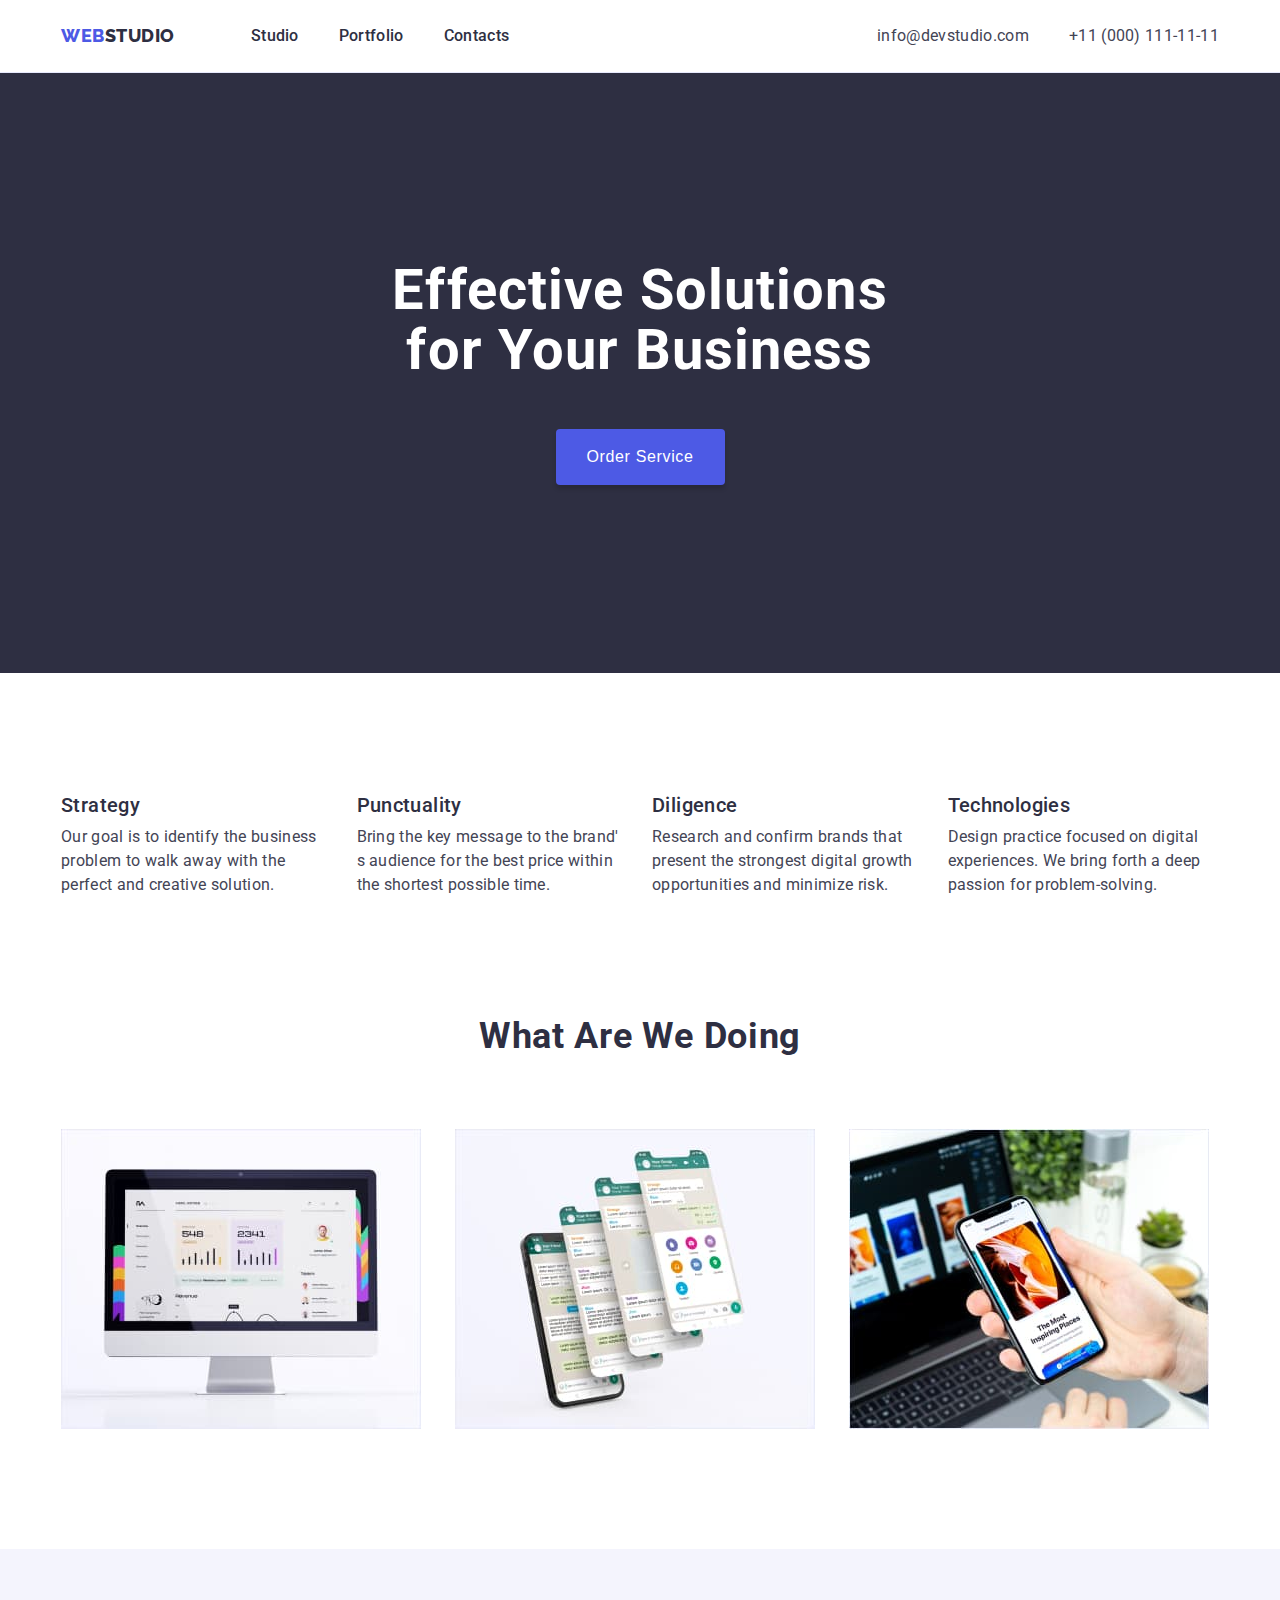
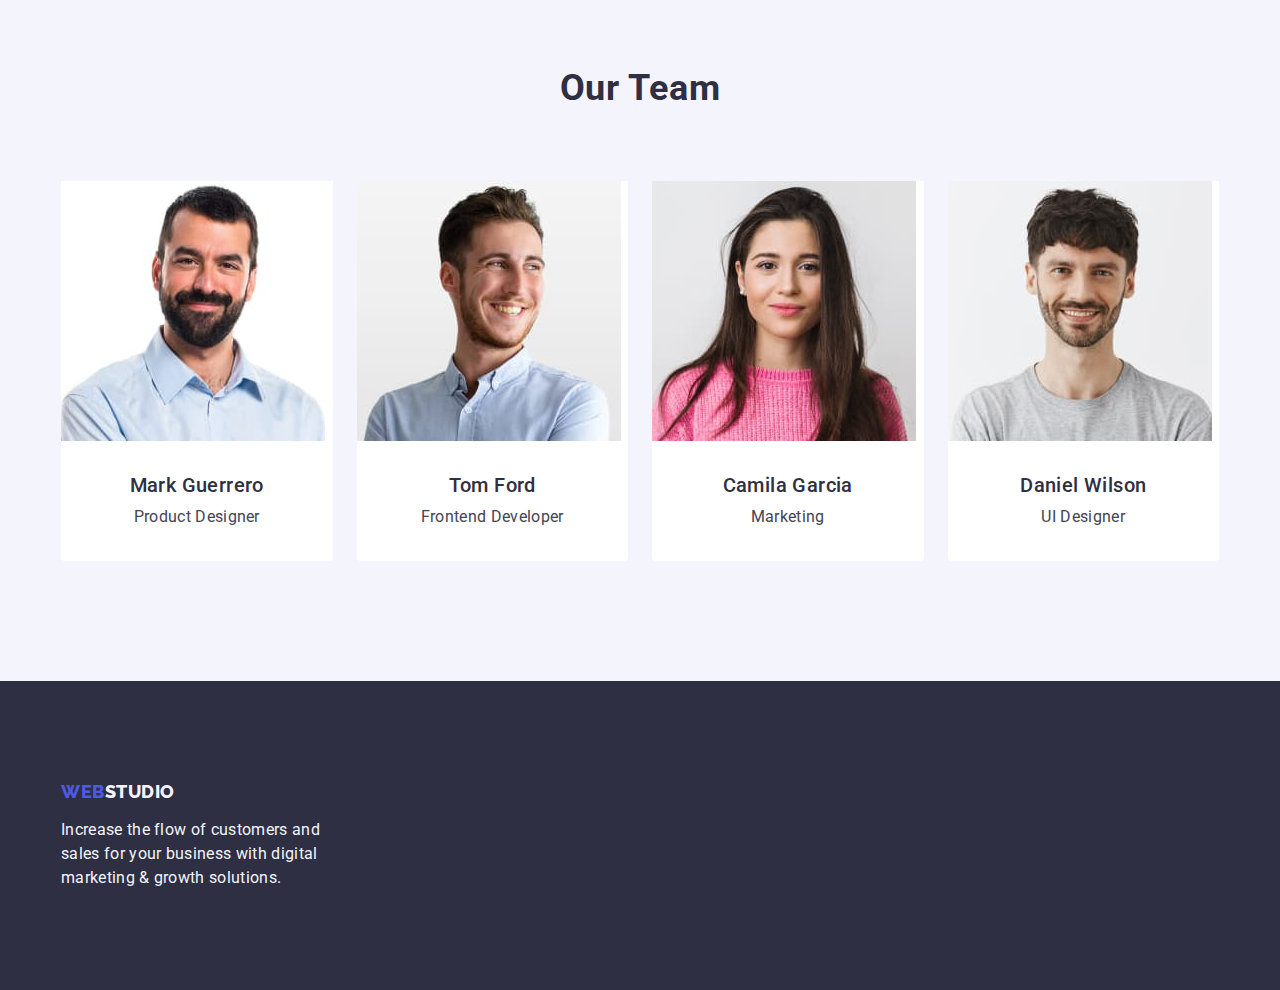
==== commit e526b94d: "Update files" ====
--- a/index.html
+++ b/index.html
@@ -62,7 +62,7 @@
 
         <section class="features">
             <div class="container">
-                <h2 class="title visually-hidden" hidden>Features</h2>
+                <h2 class="visually-hidden">Features</h2>
                 <ul class="list features__list">
                     <li class="features__list-item">
                         <h3 class="features__item-title">Strategy</h3>
@@ -167,7 +167,6 @@
                 marketing & growth solutions.
             </p>
         </div>
-
     </footer>
 
 
--- a/css/styles.css
+++ b/css/styles.css
@@ -77,6 +77,7 @@
   gap: 40px;
 }
 .header__menu-link {
+  display: inline-block;
   color: var(--navyblue);
   font-size: 16px;
   font-weight: 500;
@@ -235,6 +236,7 @@
 }
 .footer__logo {
   display: inline-block;
+  margin-right: 0;
   margin-bottom: 16px;
 }
 .footer__logo-color {
@@ -246,7 +248,6 @@
   font-size: 16px;
   line-height: 1.5;
   letter-spacing: 0.02em;
-  margin-top: 16px;
 }
 
 .portfolio {
@@ -288,4 +289,6 @@
 .portfolio__info {
   border: 1px solid var(--cornflower);
   border-top: none;
+  -moz-text-align-last: left;
+       text-align-last: left;
 }